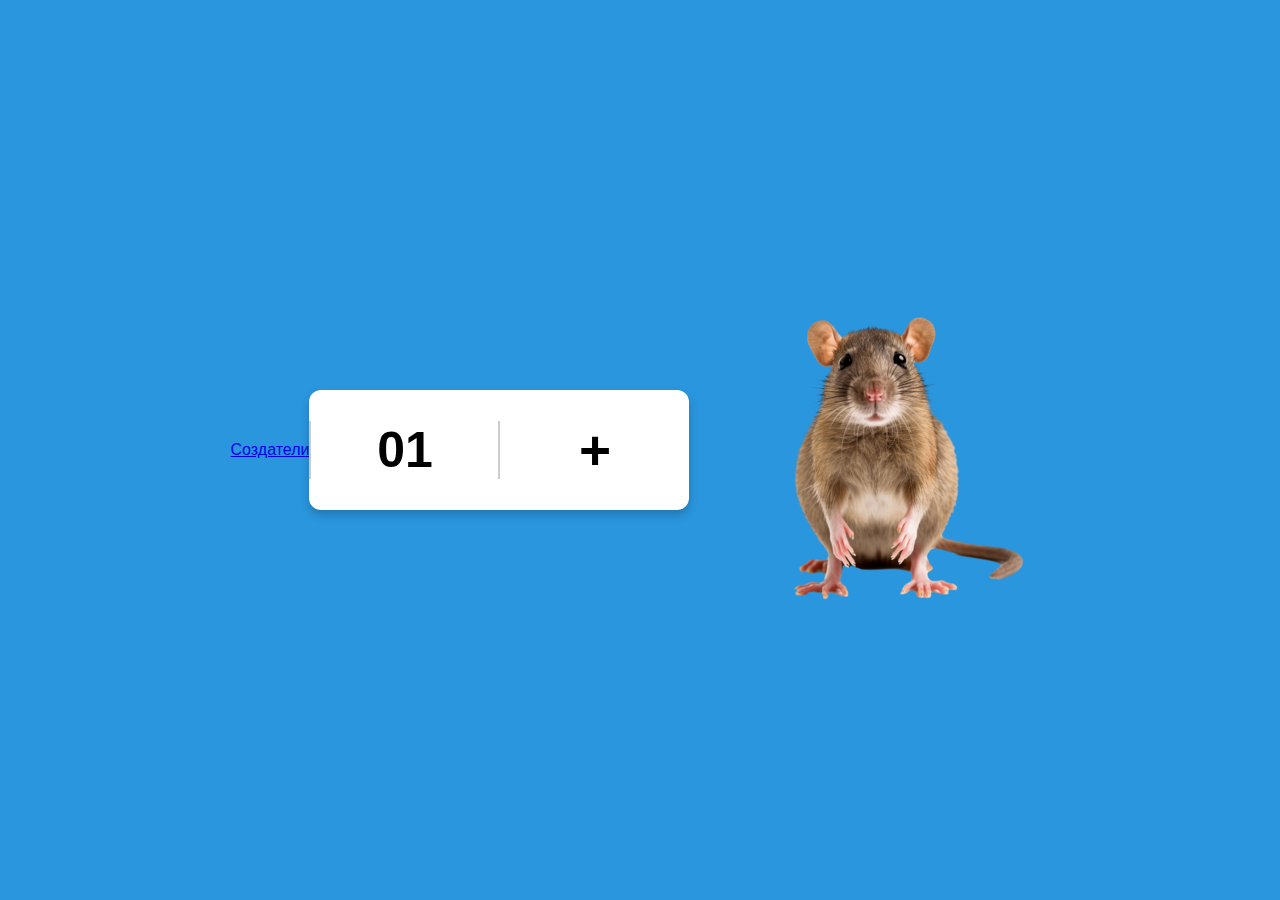
==== index.html @ 8fbb2474 "Add files via upload" ====
<!DOCTYPE html>
<html lang="en" dir="ltr">
  <head>
    <meta charset="UTF-8">
     <title> Increment & Decrement Button | CodingLab </title> 
    <link rel="stylesheet" href="style.css">
   </head>
<body>
  <a href="page2.html">Создатели</a>
  <div class="wrapper">
    <span class="num">01</span>
    <span class="plus">+</span>
  </div>
  <script>
   const plus = document.querySelector(".plus"),
    minus = document.querySelector(".minus"),
    num = document.querySelector(".num");
    let a = 1;
    plus.addEventListener("click", ()=>{
      a++;
      a = (a < 10) ? "0" + a : a;
      num.innerText = a;
    });
  </script>
  <img src="images/rat.png">
</body>
</html>
---- style.css ----
*{
  margin: 0;
  padding: 0;
  box-sizing: border-box;
  font-family: 'Poppins',sans-serif;
}
body{
  height: 100vh;
  width: 100%;
  display: flex;
  align-items: center;
  justify-content: center;
  background: #2a96de;
}
.wrapper{
  height: 120px;
  min-width: 380px;
  display: flex;
  align-items: center;
  justify-content: center;
  background: #FFF;
  border-radius: 12px;
  box-shadow: 0 5px 10px rgba(0,0,0,0.2);
}
.wrapper span{
  width: 100%;
  text-align: center;
  font-size: 55px;
  font-weight: 600;
  cursor: pointer;
  user-select: none;
}
.wrapper span.num{
  font-size: 50px;
  border-right: 2px solid rgba(0,0,0,0.2);
  border-left: 2px solid rgba(0,0,0,0.2);
  pointer-events: none;
}
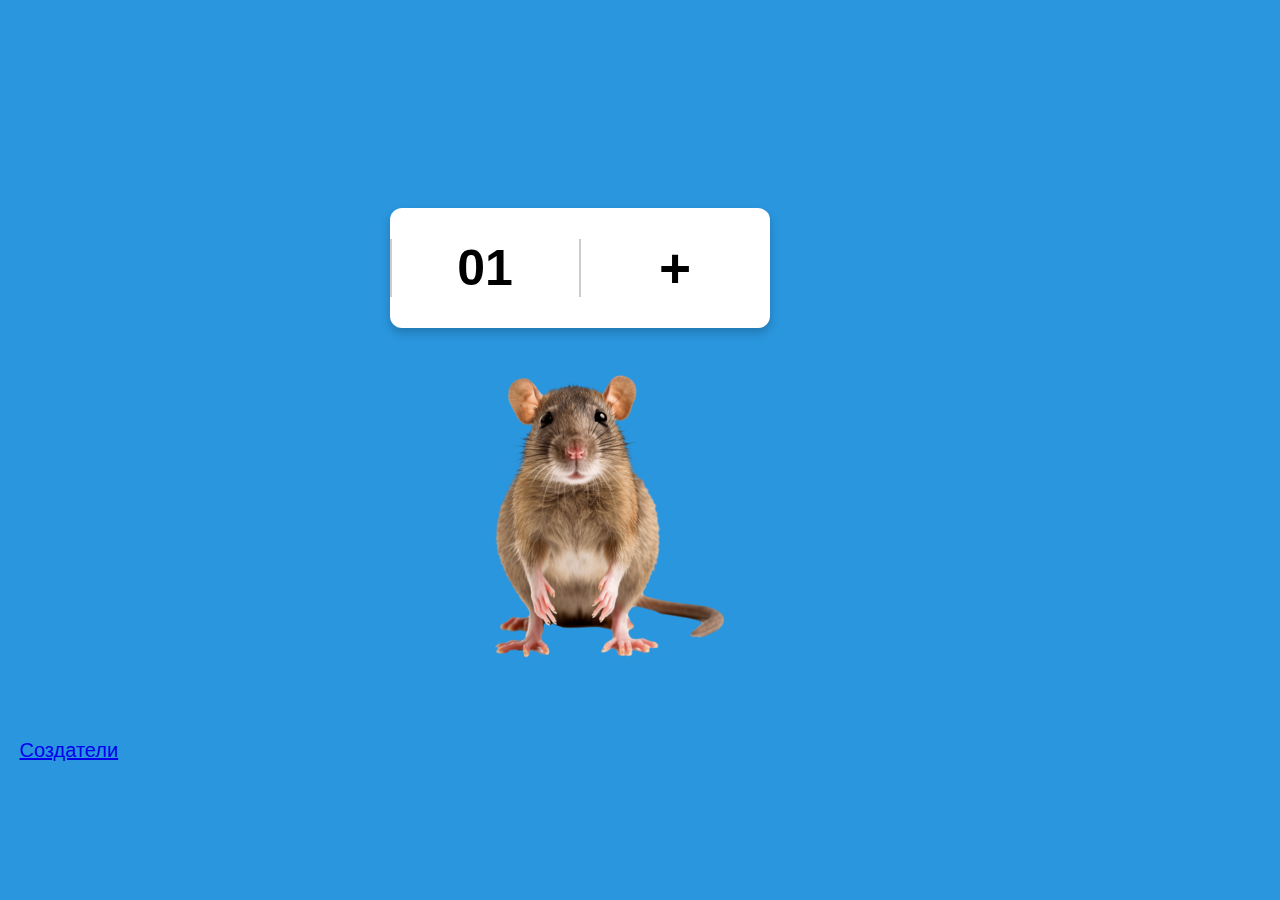
==== commit 66e2c354: "Add files via upload" ====
--- a/index.html
+++ b/index.html
@@ -6,22 +6,26 @@
     <link rel="stylesheet" href="style.css">
    </head>
 <body>
-  <a href="page2.html">Создатели</a>
-  <div class="wrapper">
-    <span class="num">01</span>
-    <span class="plus">+</span>
+  <div style="top: 300px;right: 300px; margin: 0px auto; width: 1px; text-align: center; position: relative;">
+    <a href="page2.html" style="font-size: 20px;">Создатели</a>
   </div>
-  <script>
-   const plus = document.querySelector(".plus"),
-    minus = document.querySelector(".minus"),
-    num = document.querySelector(".num");
-    let a = 1;
-    plus.addEventListener("click", ()=>{
-      a++;
-      a = (a < 10) ? "0" + a : a;
-      num.innerText = a;
-    });
-  </script>
-  <img src="images/rat.png">
+  <div style="right: 570px; margin: 0px auto; width: 1px; text-align: center; position: relative;">
+    <div class="wrapper">
+      <span class="num">01</span>
+      <span class="plus">+</span>
+    </div>
+    <script>
+     const plus = document.querySelector(".plus"),
+      minus = document.querySelector(".minus"),
+      num = document.querySelector(".num");
+      let a = 1;
+      plus.addEventListener("click", ()=>{
+        a++;
+        a = (a < 10) ? "0" + a : a;
+        num.innerText = a;
+      });
+    </script>
+    <img src="images/rat.png">
+  </div>
 </body>
 </html>